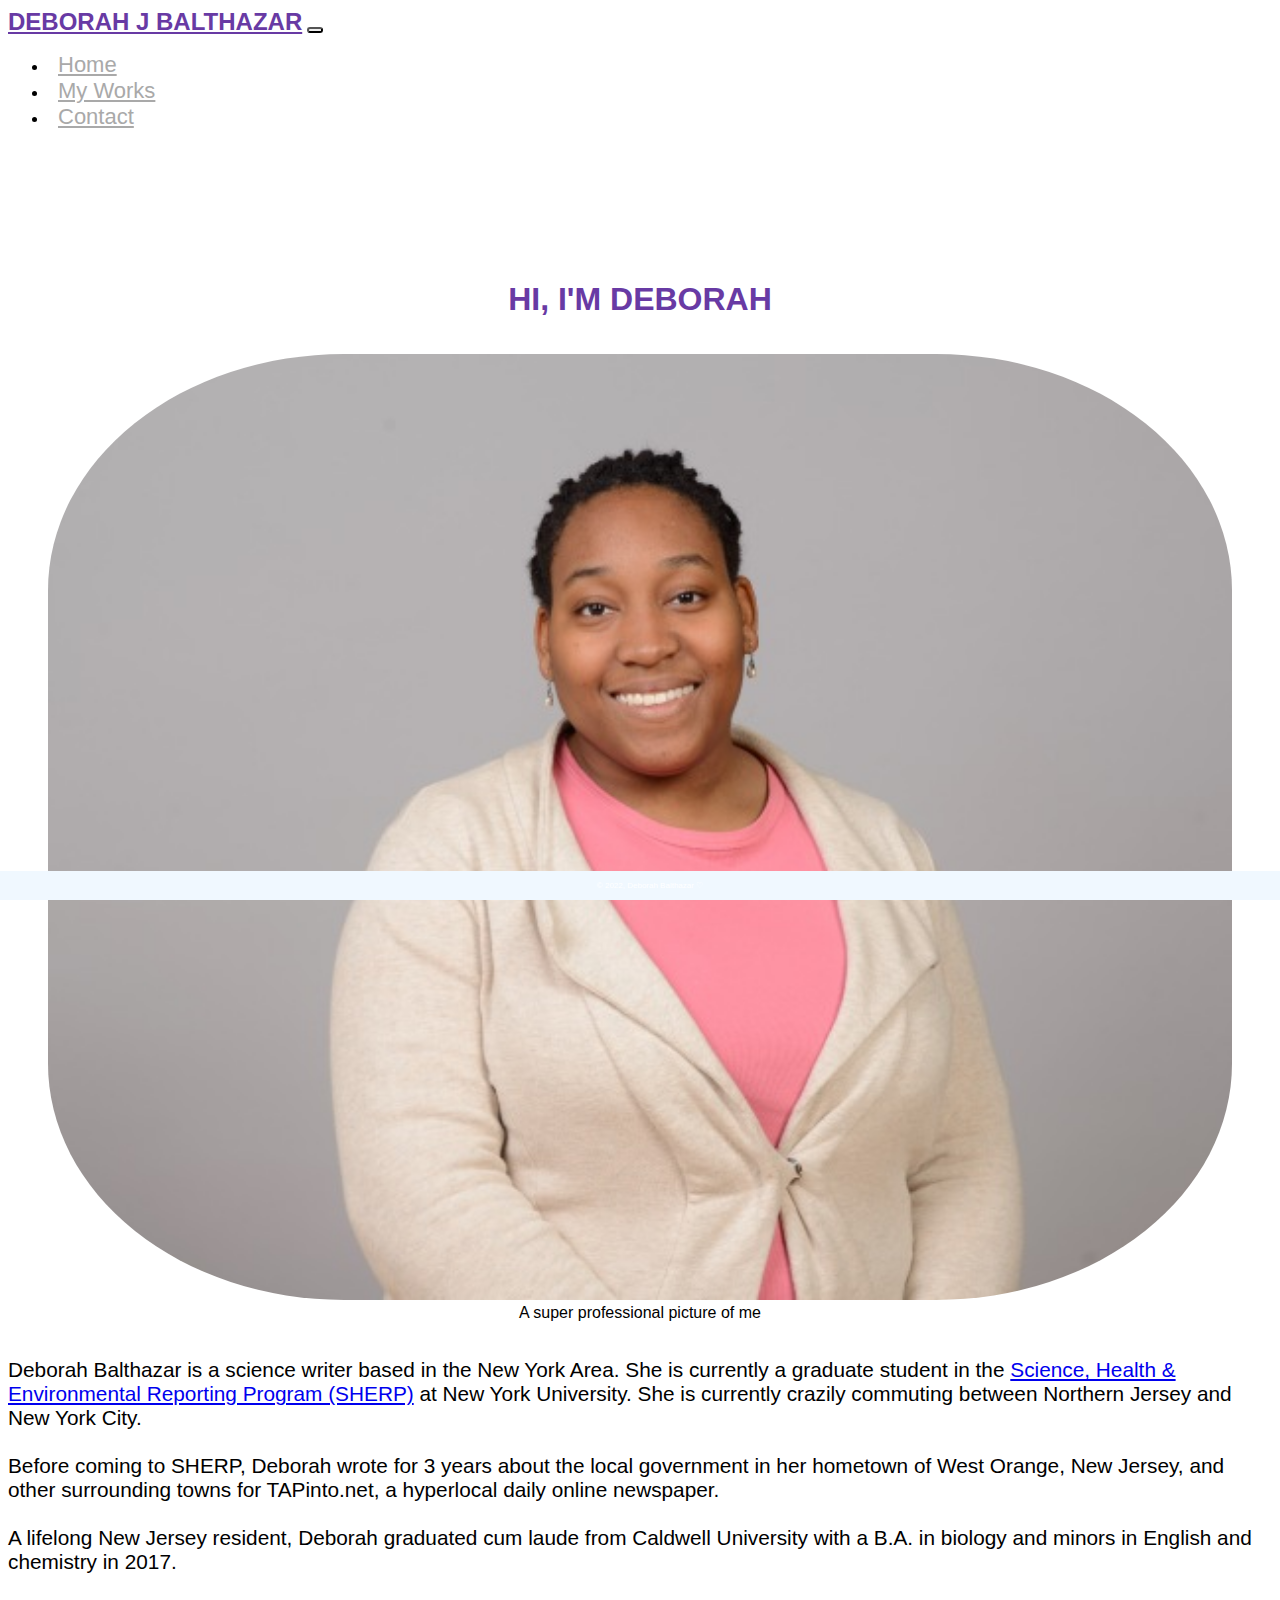
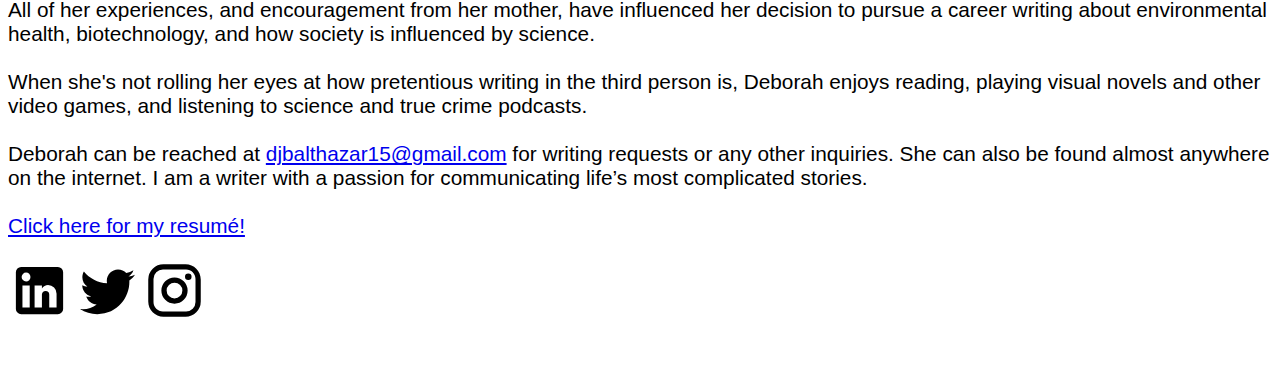
==== index.html @ 921969bc "Copyright" ====
<!DOCTYPE html>
<html lang="en">
<head>
    <meta charset="UTF-8">
    <title>Deborah Balthazar - Home</title>
    <!-- CSS only -->
    <link crossorigin="anonymous" href="https://cdn.jsdelivr.net/npm/bootstrap@5.0.1/dist/css/bootstrap.min.css"
          integrity="sha384-+0n0xVW2eSR5OomGNYDnhzAbDsOXxcvSN1TPprVMTNDbiYZCxYbOOl7+AMvyTG2x" rel="stylesheet">
    <link href="Styles/styles.css" rel="stylesheet"/>
    <link href="Images/favicon.jpg" rel="shortcut icon" type="image/x-icon">

</head>
<body>

<!-- Navbar -->
<nav class="py-3 navbar navbar-expand-lg fixed-top auto-hiding-navbar navbar-light bg-light">
    <div class="container">
        <a class="navbar-brand" href="index.html">Deborah J Balthazar</a>
        <button aria-controls="navbarSupportedContent" aria-expanded="false" aria-label="Toggle navigation"
                class="navbar-toggler"
                data-bs-target="#navbarSupportedContent" data-bs-toggle="collapse" type="button">
            <span class="navbar-toggler-icon"></span>
        </button>
        <div class="collapse navbar-collapse" id="navbarSupportedContent">
            <ul class="navbar-nav ms-auto">
                <li class="nav-item">
                    <a aria-current="page" class="nav-link active" href="./index.html">Home</a>
                </li>

                <li class="nav-item">
                    <a class="nav-link" href="Pages/my-works.html">My Works</a>
                </li>
                <li class="nav-item">
                    <a class="nav-link" href="Pages/contact.html">Contact</a>
                </li>
            </ul>
        </div>
    </div>
</nav>
<!-- Navbar End -->

<!-- Hero section -->
<section class="hero">
    <div class="container">

        <div class="row">
            <div class="col align-items-center">
                <h1>Hi, I'm Deborah</h1>
                <div class="col">
                    <figure>
                        <img alt="Professional picture of Deborah Balthazar" class="prof-pic"
                             src="Images/deborahbalthazar.jpg">
                        <figcaption class="fig-cap">A super professional picture of me</figcaption>
                    </figure>
                </div>
                <p class="big">
                    Deborah Balthazar is a science writer based in the New York Area. She is currently a graduate
                    student in the <a
                        href="https://journalism.nyu.edu/graduate/programs/science-health-and-environmental-reporting/">Science,
                    Health & Environmental Reporting Program (SHERP)</a> at New York University. She is currently
                    crazily commuting between Northern Jersey and New York City.
                    <br>
                    <br>
                    Before coming to SHERP, Deborah wrote for 3 years about the local government in her hometown of West
                    Orange, New Jersey, and other surrounding towns for TAPinto.net, a hyperlocal daily online
                    newspaper.
                    <br>
                    <br>
                    A lifelong New Jersey resident, Deborah graduated cum laude from Caldwell University with a B.A. in
                    biology and minors in English and chemistry in 2017.
                    <br>
                    <br>
                    All of her experiences, and encouragement from her mother, have influenced her decision to pursue a
                    career writing about environmental health, biotechnology, and how society is influenced by science.
                    <br>
                    <br>
                    When she's not rolling her eyes at how pretentious writing in the third person is, Deborah enjoys
                    reading, playing visual novels and other video games, and listening to science and true crime
                    podcasts.
                    <br>
                    <br>
                    Deborah can be reached at <a href="mailto:abc@djbalthazar15@gmail.com">djbalthazar15@gmail.com</a>
                    for writing requests or any other inquiries. She can also be found almost anywhere on the internet.
                    I am a writer with a passion for communicating life’s most complicated stories.
                    <br><br> <a href="Files/resume.pdf">Click here for my resumé!</a>
                </p>

            </div>
        </div>
        <div class="social-links align-items-center">
            <!--            <p>-->
            <a href="https://www.linkedin.com/in/deborahjbalthazar/"><img alt="LinkedIn Icon"
                                                                          id="social-icon-li"
                                                                          src="Images/linkedin.svg"></a>
            <a href="https://twitter.com/djbulbaczar"><img alt="Twitter Icon" id="social-icon-tw"
                                                           src="Images/twitter.svg"></a>
            <a href="https://www.instagram.com/djbulbaczar/"><img alt="Instagram Icon" id="social-icon-in"
                                                                  src="Images/instagram.svg"></a>
            <!--            </p>-->
        </div>

    </div>
</section>
<footer class="footer page-footer font-small ">
    <div class="container">
        <div class="row">
            <span class="text-muted">&copy; 2022, Deborah Balthazar ♡</span>
        </div>
    </div>
</footer>


<!-- JavaScript Bundle with Popper -->
<script crossorigin="anonymous"
        integrity="sha384-gtEjrD/SeCtmISkJkNUaaKMoLD0//ElJ19smozuHV6z3Iehds+3Ulb9Bn9Plx0x4"
        src="https://cdn.jsdelivr.net/npm/bootstrap@5.0.1/dist/js/bootstrap.bundle.min.js"></script>
</body>
</html>
---- Styles/styles.css ----
/* Styling for Navbar */
body {
    display: block;
    overflow-x: hidden;
    min-width: 300px;
    height: 100%;
    font-family: Oswald, BlinkMacSystemFont, "Segoe UI", "Roboto", "Oxygen", "Ubuntu", "Cantarell", "Fira Sans", "Droid Sans", "Helvetica Neue", sans-serif;
}

h1 {
    font-family: "Roboto", sans-serif;
}

nav {
    background-color: white;
}

.navbar-brand img {
    max-height: 50px;
}

.navbar-brand {
    font-size: 24px;
    text-transform: uppercase;
    font-weight: 900;
    color: #683aa4;
}

nav ul li a {
    color: #a9a9a9;
    font-size: 22px;
    margin: auto 10px;
}

nav ul li a:hover {
    color: #683aa4;
}

/* Styling for Hero Section */
section {
    padding-top: 50px;
    padding-bottom: 50px;
}

section h1 {
    text-transform: uppercase;
    font-weight: 900;
    color: #683aa4;
    text-align: center;
    margin-bottom: 20px;
}

section p {
    font-size: 16px;
    font-weight: 450;
}

button {
    max-width: 50%;
    border-radius: 50px !important;
}

.hero {
    margin-top: 5em;
}

.hero .col {
    justify-content: center;
    flex-direction: column;
    display: flex;
}

.hero .img-col {
    justify-content: flex-end;
    margin-top: 100px;
}

#social-icon-li,
#social-icon-in,
#social-icon-tw {
    width: 5%;
}

.hero img {
    max-width: 100%;
    width: 100%;
}

/* Styling for the cards */
.hero .card {
    box-shadow: 11px 7px 16px #f9f9f9;
    border: 0;
    text-align: center;
}

.hero .cards .card {
    width: 18rem;
}

/* Styling for Icons if added */
.hero .icon {
    width: 50px;
    height: 50px;
    margin-bottom: 20px;
}

/* Styling for the Project Section */
#projects .projects {
    margin-bottom: 50px;
}

/* contact section styling */
#contact {
    text-align: center;
    background-color: #683aa4;
    color: white;
}

#contact h1 {
    text-align: center;
    color: white;
}

.prof-pic {
    border-radius: 25%;
    /*width: 50%;*/
    /*height: auto;*/
}

.fig-cap {
    text-align: center;
}

.contact__form-container {
    box-shadow: 0 0 10px rgba(0, 0, 0, 0.1);
    background: white;
    padding: 4rem;
    max-width: 80rem;
    text-align: right;
    width: 95%;
    border-radius: 5px;
    margin: 5rem auto 0 auto;
}

@media only screen and (max-width: 37.5em) {
    .contact__form-container {
        padding: 3rem;
    }
}

.contact__form-field {
    margin-bottom: 4rem;
}

@media only screen and (max-width: 37.5em) {
    .contact__form-field {
        margin-bottom: 3rem;
    }
}

.contact__form-label {
    color: #666;
    font-size: 1.4rem;
    letter-spacing: 1px;
    font-weight: 700;
    margin-bottom: 1rem;
    display: block;
    text-align: left;
}

.contact__form-input {
    color: #333;
    padding: 2rem;
    width: 100%;
    border: 1px solid #ebebeb;
    font-size: 1.6rem;
    letter-spacing: 0;
    background: #f0f0f0;
    border-radius: 5px;
    font-weight: 600;
    /* Code for Modern Browsers */
    /* Code for WebKit, Blink, Edge */
    /* Code for Internet Explorer 10-11 */
    /* Code for Microsoft Edge */
    /* Code for Mozilla Firefox 4 to 18 */
    /* Code for Mozilla Firefox 19+ */
}

.contact__form-input::placeholder {
    color: #999;
    font-weight: 600;
    font-size: 1.6rem;
}

.contact__form-input::-webkit-input-placeholder {
    color: #999;
    font-weight: 600;
    font-size: 1.6rem;
}

.contact__form-input:-ms-input-placeholder {
    color: #999;
    font-weight: 600;
    font-size: 1.6rem;
}

.contact__form-input::-ms-input-placeholder {
    color: #999;
    font-weight: 600;
    font-size: 1.6rem;
}

.contact__form-input:-moz-placeholder {
    opacity: 1;
    color: #999;
    font-weight: 600;
    font-size: 1.6rem;
}

.contact__form-input::-moz-placeholder {
    opacity: 1;
    color: #999;
    font-weight: 600;
    font-size: 1.6rem;
}

.contact__btn {
    width: 30%;
    padding: 2rem;
    font-size: 1.6rem;
}

.contact__text {
    text-align: left;
}

@media only screen and (max-width: 37.5em) {
    .contact__btn {
        width: 100%;
    }
}

@media only screen and (max-width: 600px) {
    .big {
        font-size: 1em !important;
    }
}

.big {
    font-size: 1.3em;
}

.bigger li,
.heading {
    font-size: 1.3em;
}

.heading {
    text-align: center;
    font-weight: bold;
}

#lab-pic {
    max-width: 100%;
    overflow-x: hidden;
    height: 800px;
    padding-right: 100px;
}

.contact-pic {
    background-image: url("../Images/lab2.jpg");
    background-color: #cccccc; /* Used if the image is unavailable */
    height: 600px; /* You must set a specified height */
    background-position: center; /* Center the image */
    background-repeat: no-repeat; /* Do not repeat the image */
    background-size: cover; /* Resize the background image to cover the entire container */
}

.grid {
    width: 100vw;
}

.footer {
    position: fixed;
    left: 0;
    bottom: 0;
    width: 100%;
    background-color: aliceblue;
    color: white;
    text-align: center;
    padding: 10px;
    font-size: 0.5rem;
}
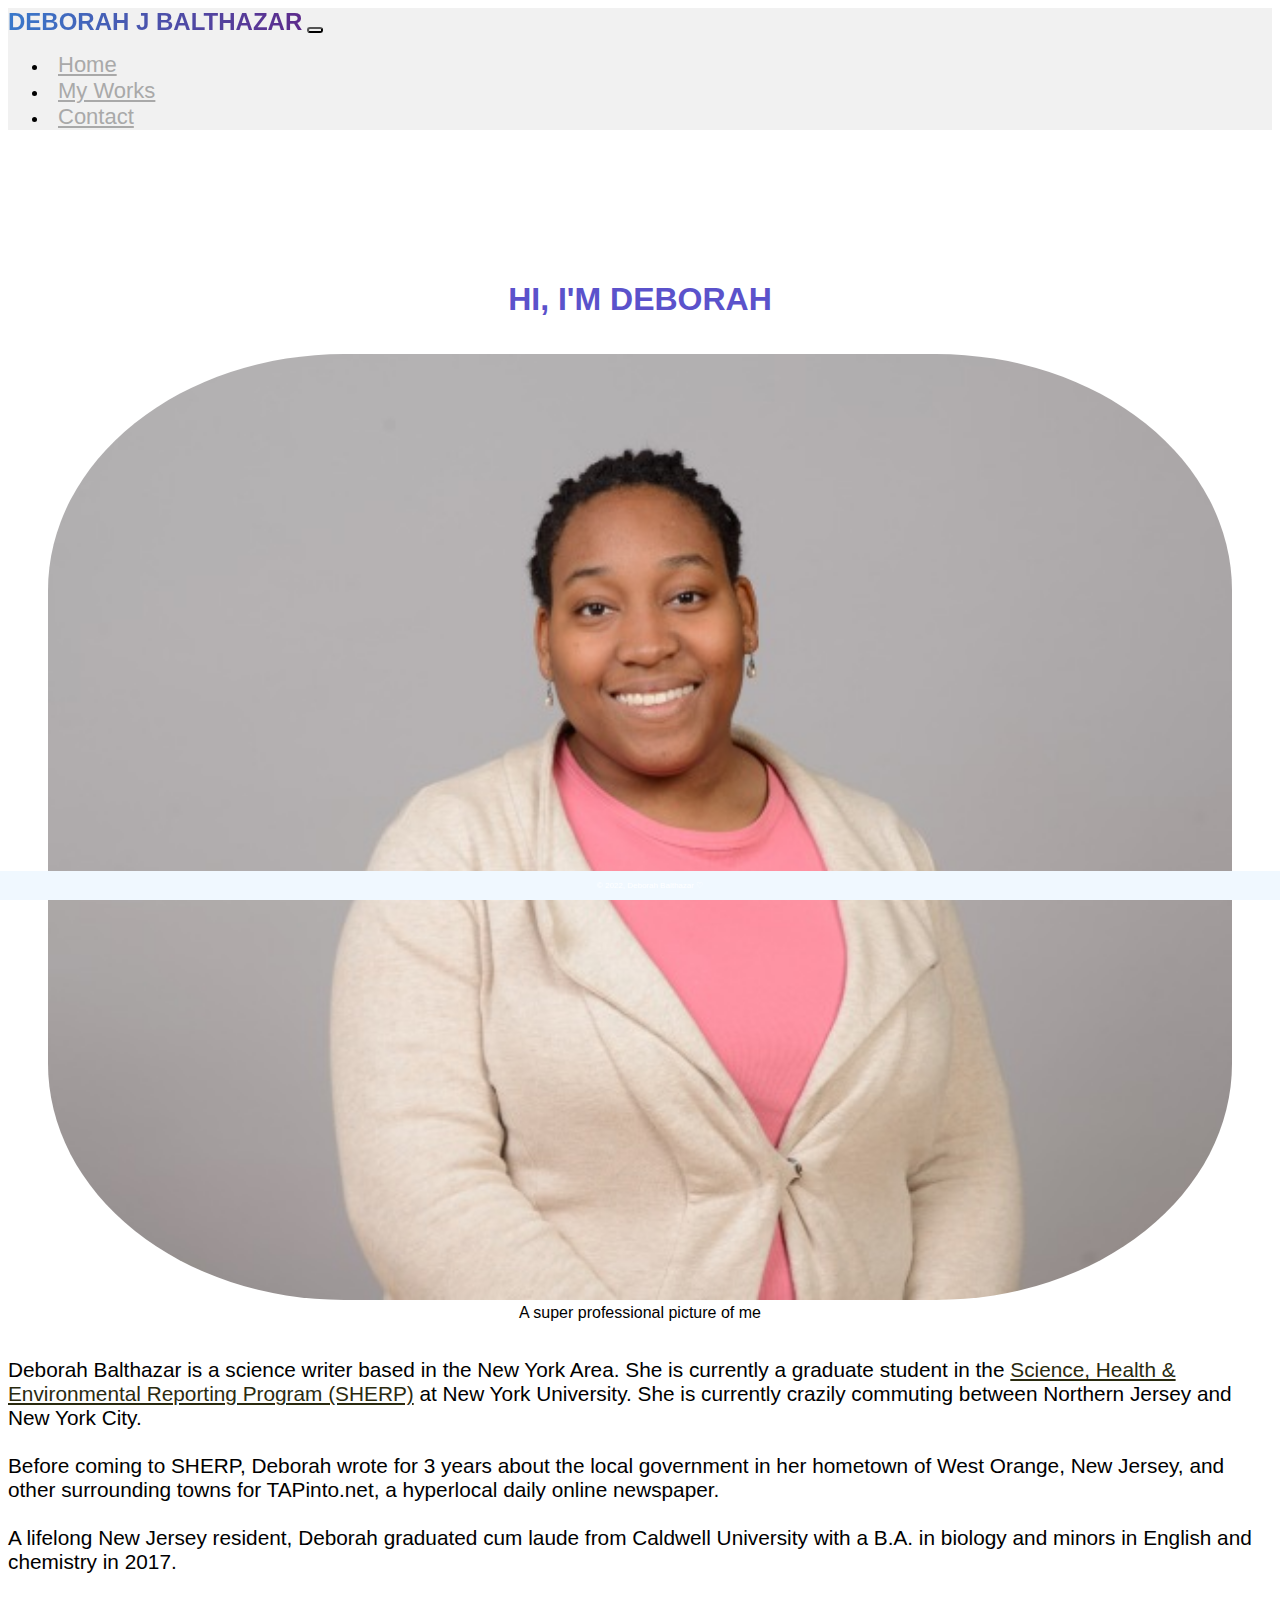
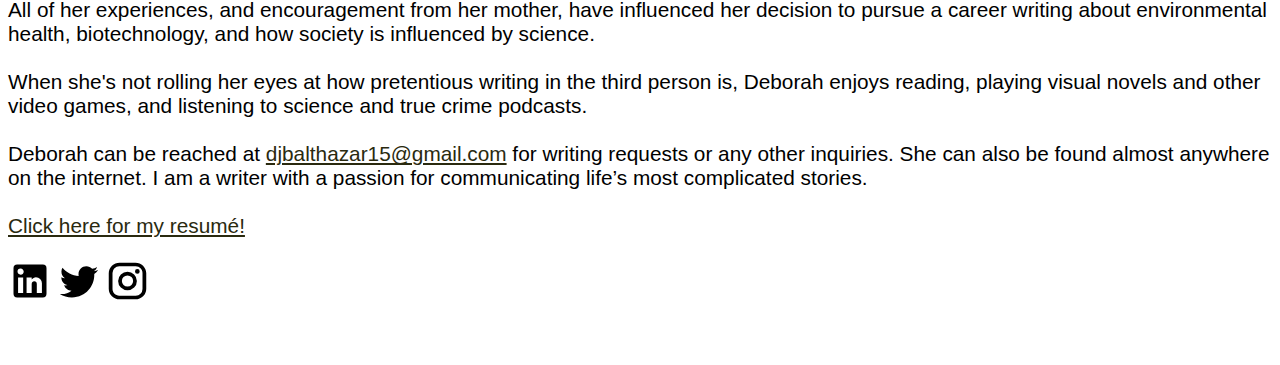
==== commit d829e488: "Added new navbar and flashyness and general colors" ====
--- a/index.html
+++ b/index.html
@@ -2,18 +2,18 @@
 <html lang="en">
 <head>
     <meta charset="UTF-8">
+    <meta name="viewport" content="width=device-width, initial-scale=1">
     <title>Deborah Balthazar - Home</title>
     <!-- CSS only -->
-    <link crossorigin="anonymous" href="https://cdn.jsdelivr.net/npm/bootstrap@5.0.1/dist/css/bootstrap.min.css"
-          integrity="sha384-+0n0xVW2eSR5OomGNYDnhzAbDsOXxcvSN1TPprVMTNDbiYZCxYbOOl7+AMvyTG2x" rel="stylesheet">
+    <link href="https://cdn.jsdelivr.net/npm/bootstrap@5.2.0-beta1/dist/css/bootstrap.min.css" rel="stylesheet" integrity="sha384-0evHe/X+R7YkIZDRvuzKMRqM+OrBnVFBL6DOitfPri4tjfHxaWutUpFmBp4vmVor" crossorigin="anonymous">
     <link href="Styles/styles.css" rel="stylesheet"/>
     <link href="Images/favicon.jpg" rel="shortcut icon" type="image/x-icon">
 
 </head>
-<body>
+<body class="container d-flex flex-column vh-100">
 
 <!-- Navbar -->
-<nav class="py-3 navbar navbar-expand-lg fixed-top auto-hiding-navbar navbar-light bg-light">
+<nav class="py-3 navbar navbar-expand-lg fixed-top auto-hiding-navbar navbar-light bg-db">
     <div class="container">
         <a class="navbar-brand" href="index.html">Deborah J Balthazar</a>
         <button aria-controls="navbarSupportedContent" aria-expanded="false" aria-label="Toggle navigation"
@@ -55,7 +55,7 @@
                 </div>
                 <p class="big">
                     Deborah Balthazar is a science writer based in the New York Area. She is currently a graduate
-                    student in the <a
+                    student in the <a class="gen-link"
                         href="https://journalism.nyu.edu/graduate/programs/science-health-and-environmental-reporting/">Science,
                     Health & Environmental Reporting Program (SHERP)</a> at New York University. She is currently
                     crazily commuting between Northern Jersey and New York City.
@@ -79,10 +79,10 @@
                     podcasts.
                     <br>
                     <br>
-                    Deborah can be reached at <a href="mailto:abc@djbalthazar15@gmail.com">djbalthazar15@gmail.com</a>
+                    Deborah can be reached at <a class="gen-link" href="mailto:abc@djbalthazar15@gmail.com">djbalthazar15@gmail.com</a>
                     for writing requests or any other inquiries. She can also be found almost anywhere on the internet.
                     I am a writer with a passion for communicating life’s most complicated stories.
-                    <br><br> <a href="Files/resume.pdf">Click here for my resumé!</a>
+                    <br><br> <a class="gen-link" href="Files/resume.pdf">Click here for my resumé!</a>
                 </p>
 
             </div>
@@ -101,7 +101,7 @@
 
     </div>
 </section>
-<footer class="footer page-footer font-small ">
+<footer class="footer page-footer font-small mt-auto">
     <div class="container">
         <div class="row">
             <span class="text-muted">&copy; 2022, Deborah Balthazar ♡</span>
@@ -111,8 +111,7 @@
 
 
 <!-- JavaScript Bundle with Popper -->
-<script crossorigin="anonymous"
-        integrity="sha384-gtEjrD/SeCtmISkJkNUaaKMoLD0//ElJ19smozuHV6z3Iehds+3Ulb9Bn9Plx0x4"
-        src="https://cdn.jsdelivr.net/npm/bootstrap@5.0.1/dist/js/bootstrap.bundle.min.js"></script>
+<script src="https://cdn.jsdelivr.net/npm/@popperjs/core@2.11.5/dist/umd/popper.min.js" integrity="sha384-Xe+8cL9oJa6tN/veChSP7q+mnSPaj5Bcu9mPX5F5xIGE0DVittaqT5lorf0EI7Vk" crossorigin="anonymous"></script>
+<script src="https://cdn.jsdelivr.net/npm/bootstrap@5.2.0-beta1/dist/js/bootstrap.min.js" integrity="sha384-kjU+l4N0Yf4ZOJErLsIcvOU2qSb74wXpOhqTvwVx3OElZRweTnQ6d31fXEoRD1Jy" crossorigin="anonymous"></script>
 </body>
 </html>--- a/Styles/styles.css
+++ b/Styles/styles.css
@@ -6,6 +6,9 @@
     height: 100%;
     font-family: Oswald, BlinkMacSystemFont, "Segoe UI", "Roboto", "Oxygen", "Ubuntu", "Cantarell", "Fira Sans", "Droid Sans", "Helvetica Neue", sans-serif;
 }
+::selection {
+    background: #f631a7;
+}
 
 h1 {
     font-family: "Roboto", sans-serif;
@@ -20,12 +23,14 @@
 }
 
 .navbar-brand {
+    background-image: linear-gradient(to left, #5d2b8c, #3979cb);
+    color: transparent;
+    -webkit-background-clip: text;
     font-size: 24px;
     text-transform: uppercase;
     font-weight: 900;
-    color: #683aa4;
-}
-
+}
+.bg-db{background-color: #f1f1f1;}
 nav ul li a {
     color: #a9a9a9;
     font-size: 22px;
@@ -45,7 +50,7 @@
 section h1 {
     text-transform: uppercase;
     font-weight: 900;
-    color: #683aa4;
+    color: #5b52cb;
     text-align: center;
     margin-bottom: 20px;
 }
@@ -74,13 +79,43 @@
     justify-content: flex-end;
     margin-top: 100px;
 }
-
+.social-links{
+    bottom:2em;
+}
 #social-icon-li,
 #social-icon-in,
 #social-icon-tw {
-    width: 5%;
-}
-
+    width: 3.5%;
+}
+.link-square {
+    list-style: square;
+}
+.link-square li {
+    color: red;
+}
+/* unvisited link */
+.link-square a:link,.gen-link:link  {
+    color: #2a2a0f;
+}
+
+/* visited link */
+.link-square a:visited,.gen-link:visited {
+    color: #a6a841;
+}
+
+/* mouse over link */
+.link-square a:hover,.gen-link:hover {
+    color: hotpink;
+}
+/* focus over link */
+.link-square a:focus,.gen-link:focus {
+    background: #BAE498;
+}
+
+/* selected link */
+.link-square a:active,.gen-link:active {
+    color: #d3aafe;
+}
 .hero img {
     max-width: 100%;
     width: 100%;
@@ -249,7 +284,9 @@
 .big {
     font-size: 1.3em;
 }
-
+.bigger {
+    align-self: start;
+}
 .bigger li,
 .heading {
     font-size: 1.3em;
@@ -268,9 +305,8 @@
 }
 
 .contact-pic {
-    background-image: url("../Images/lab2.jpg");
-    background-color: #cccccc; /* Used if the image is unavailable */
-    height: 600px; /* You must set a specified height */
+    background-image: url('../Images/lab2.jpg');
+    height: 50vh;
     background-position: center; /* Center the image */
     background-repeat: no-repeat; /* Do not repeat the image */
     background-size: cover; /* Resize the background image to cover the entire container */
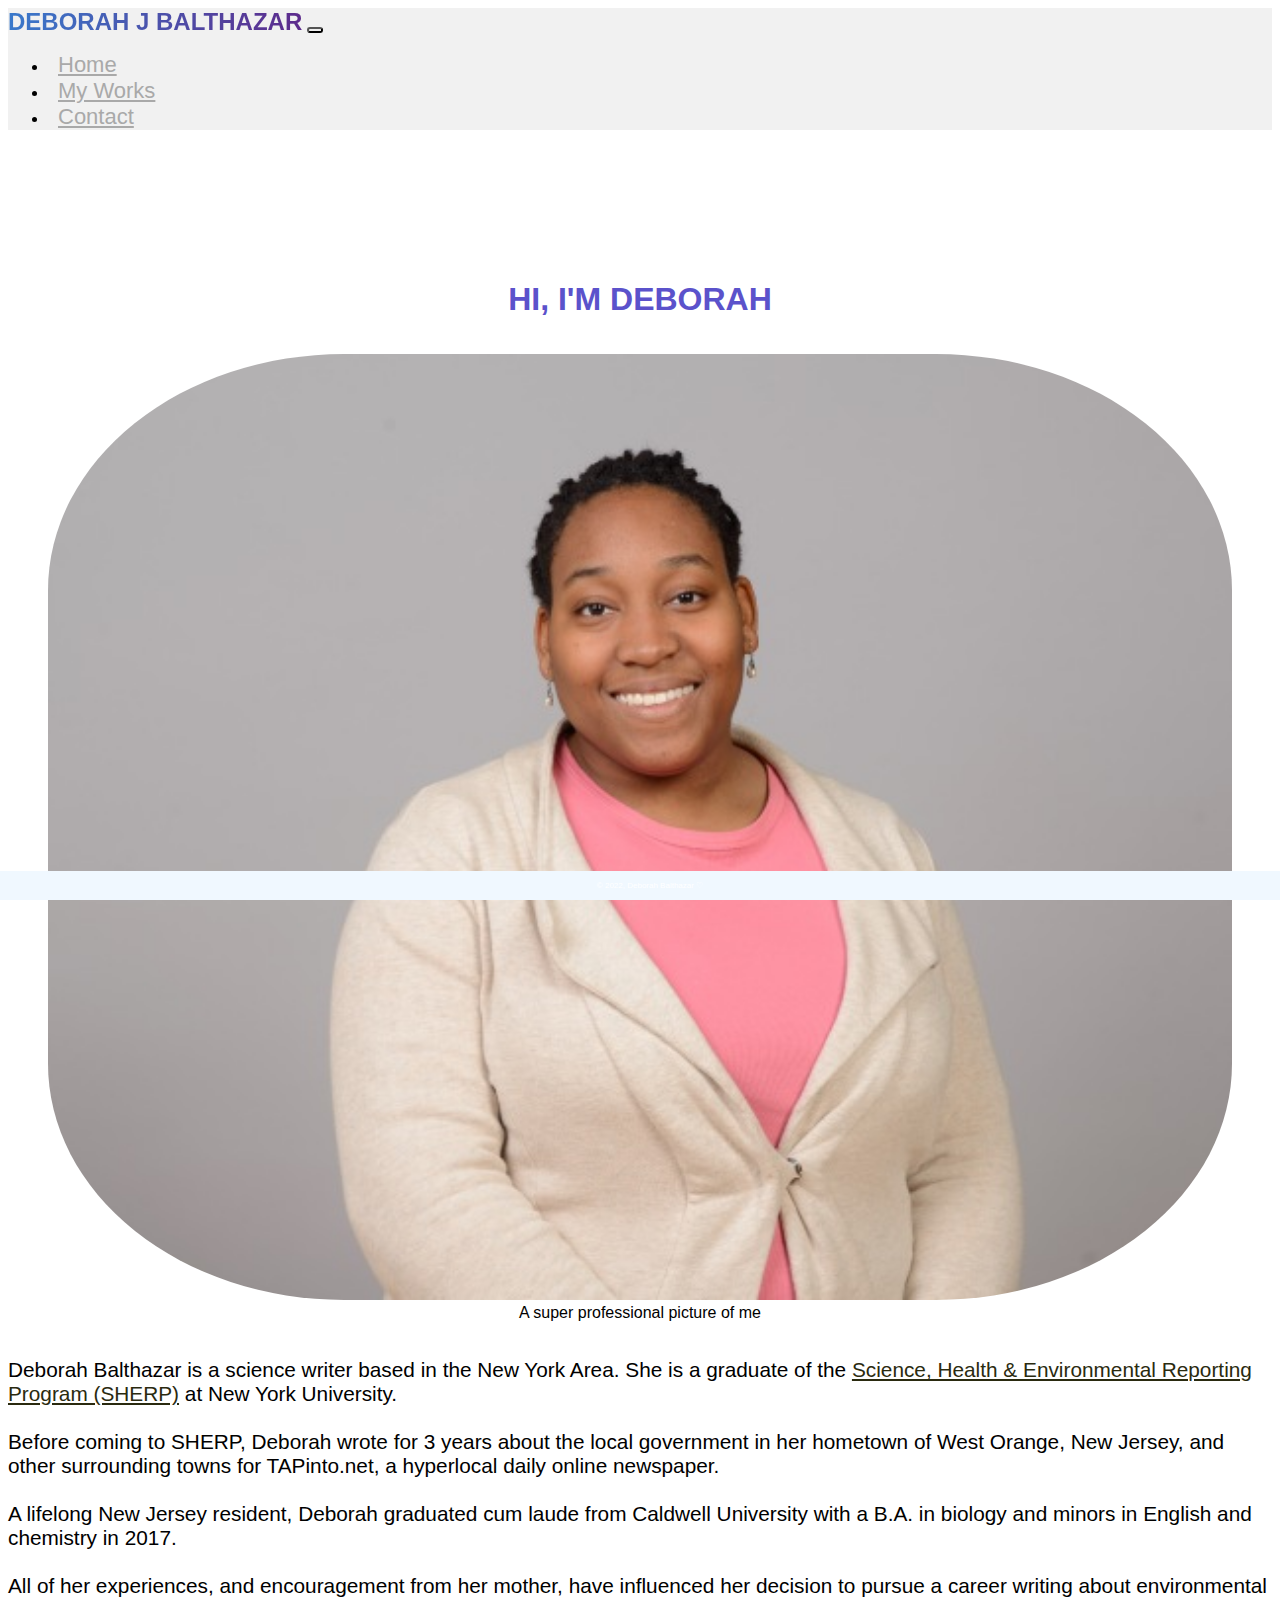
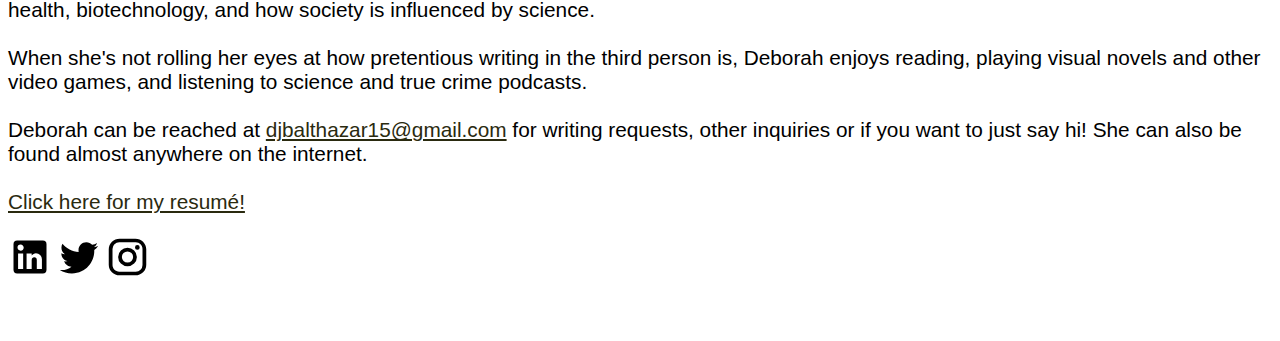
==== commit 779d124b: "update" ====
--- a/index.html
+++ b/index.html
@@ -54,11 +54,10 @@
                     </figure>
                 </div>
                 <p class="big">
-                    Deborah Balthazar is a science writer based in the New York Area. She is currently a graduate
-                    student in the <a class="gen-link"
+                    Deborah Balthazar is a science writer based in the New York Area. She is a graduate
+                     of the <a class="gen-link"
                         href="https://journalism.nyu.edu/graduate/programs/science-health-and-environmental-reporting/">Science,
-                    Health & Environmental Reporting Program (SHERP)</a> at New York University. She is currently
-                    crazily commuting between Northern Jersey and New York City.
+                    Health & Environmental Reporting Program (SHERP)</a> at New York University.
                     <br>
                     <br>
                     Before coming to SHERP, Deborah wrote for 3 years about the local government in her hometown of West
@@ -80,8 +79,8 @@
                     <br>
                     <br>
                     Deborah can be reached at <a class="gen-link" href="mailto:abc@djbalthazar15@gmail.com">djbalthazar15@gmail.com</a>
-                    for writing requests or any other inquiries. She can also be found almost anywhere on the internet.
-                    I am a writer with a passion for communicating life’s most complicated stories.
+                    for writing requests, other inquiries or if you want to just say hi! She can also be found almost anywhere on the internet.
+                    
                     <br><br> <a class="gen-link" href="Files/resume.pdf">Click here for my resumé!</a>
                 </p>
 
--- a/Styles/styles.css
+++ b/Styles/styles.css
@@ -6,6 +6,7 @@
     height: 100%;
     font-family: Oswald, BlinkMacSystemFont, "Segoe UI", "Roboto", "Oxygen", "Ubuntu", "Cantarell", "Fira Sans", "Droid Sans", "Helvetica Neue", sans-serif;
 }
+
 ::selection {
     background: #f631a7;
 }
@@ -30,7 +31,11 @@
     text-transform: uppercase;
     font-weight: 900;
 }
-.bg-db{background-color: #f1f1f1;}
+
+.bg-db {
+    background-color: #f1f1f1;
+}
+
 nav ul li a {
     color: #a9a9a9;
     font-size: 22px;
@@ -79,43 +84,50 @@
     justify-content: flex-end;
     margin-top: 100px;
 }
-.social-links{
-    bottom:2em;
-}
+
+.social-links {
+    bottom: 2em;
+}
+
 #social-icon-li,
 #social-icon-in,
 #social-icon-tw {
     width: 3.5%;
 }
+
 .link-square {
     list-style: square;
 }
+
 .link-square li {
     color: red;
 }
+
 /* unvisited link */
-.link-square a:link,.gen-link:link  {
+.link-square a:link, .gen-link:link {
     color: #2a2a0f;
 }
 
 /* visited link */
-.link-square a:visited,.gen-link:visited {
+.link-square a:visited, .gen-link:visited {
     color: #a6a841;
 }
 
 /* mouse over link */
-.link-square a:hover,.gen-link:hover {
+.link-square a:hover, .gen-link:hover {
     color: hotpink;
 }
+
 /* focus over link */
-.link-square a:focus,.gen-link:focus {
+.link-square a:focus, .gen-link:focus {
     background: #BAE498;
 }
 
 /* selected link */
-.link-square a:active,.gen-link:active {
+.link-square a:active, .gen-link:active {
     color: #d3aafe;
 }
+
 .hero img {
     max-width: 100%;
     width: 100%;
@@ -284,9 +296,11 @@
 .big {
     font-size: 1.3em;
 }
+
 .bigger {
     align-self: start;
 }
+
 .bigger li,
 .heading {
     font-size: 1.3em;
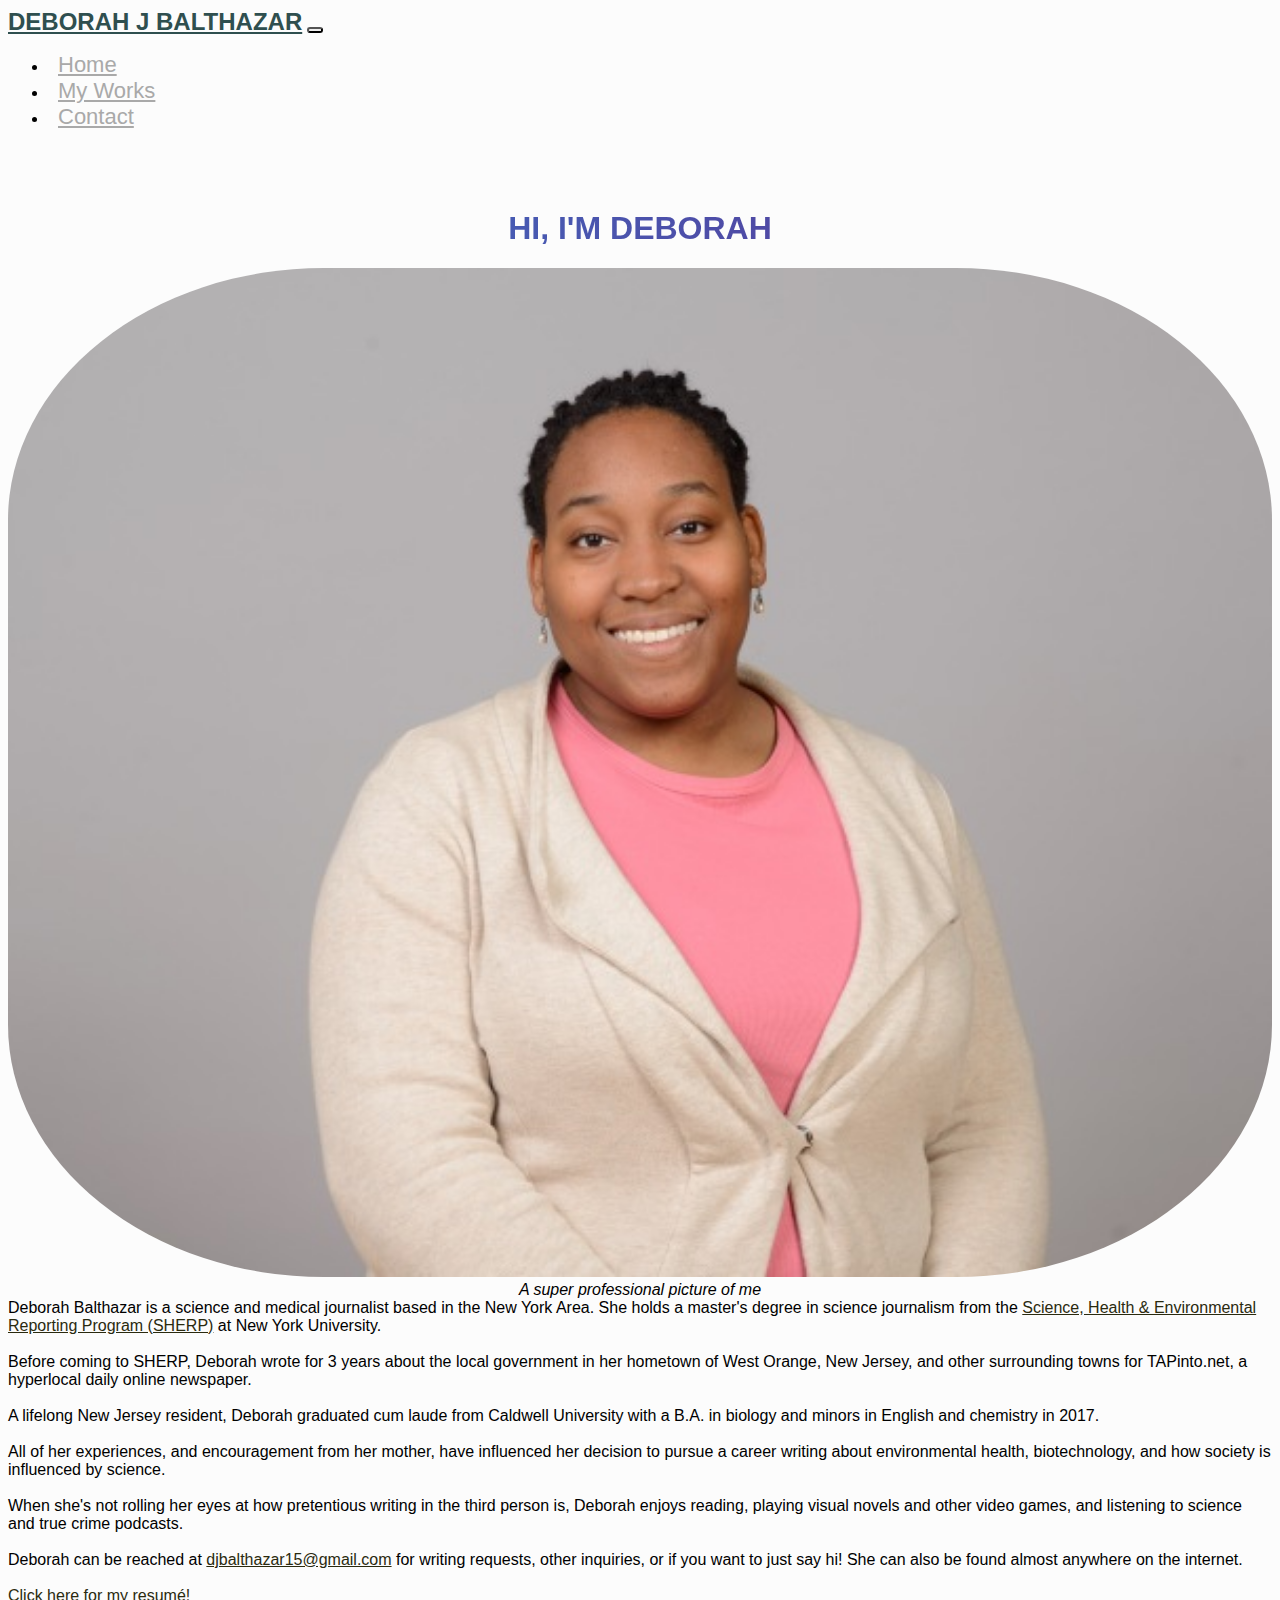
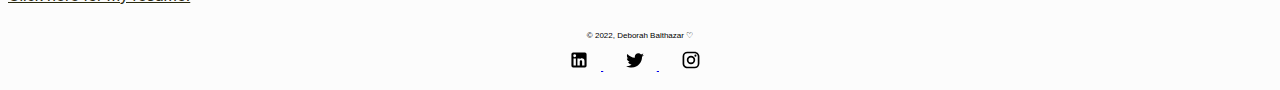
==== commit b9bf47b1: "med stuff" ====
--- a/index.html
+++ b/index.html
@@ -42,71 +42,53 @@
 <!-- Hero section -->
 <section class="hero">
     <div class="container">
-
         <div class="row">
-            <div class="col align-items-center">
-                <h1>Hi, I'm Deborah</h1>
-                <div class="col">
-                    <figure>
-                        <img alt="Professional picture of Deborah Balthazar" class="prof-pic"
-                             src="Images/deborahbalthazar.jpg">
+            <div>
+                <h1 class="rainbow">Hi, I'm Deborah</h1>
+                <p class="big">
+                    <div class="float-end">
+                        <img alt="Professional picture of Deborah Balthazar" class="prof-pic" src="Images/deborahbalthazar.jpg">
                         <figcaption class="fig-cap">A super professional picture of me</figcaption>
-                    </figure>
-                </div>
-                <p class="big">
-                    Deborah Balthazar is a science writer based in the New York Area. She is a graduate
-                     of the <a class="gen-link"
-                        href="https://journalism.nyu.edu/graduate/programs/science-health-and-environmental-reporting/">Science,
-                    Health & Environmental Reporting Program (SHERP)</a> at New York University.
-                    <br>
-                    <br>
-                    Before coming to SHERP, Deborah wrote for 3 years about the local government in her hometown of West
-                    Orange, New Jersey, and other surrounding towns for TAPinto.net, a hyperlocal daily online
-                    newspaper.
-                    <br>
-                    <br>
-                    A lifelong New Jersey resident, Deborah graduated cum laude from Caldwell University with a B.A. in
-                    biology and minors in English and chemistry in 2017.
-                    <br>
-                    <br>
-                    All of her experiences, and encouragement from her mother, have influenced her decision to pursue a
-                    career writing about environmental health, biotechnology, and how society is influenced by science.
-                    <br>
-                    <br>
-                    When she's not rolling her eyes at how pretentious writing in the third person is, Deborah enjoys
-                    reading, playing visual novels and other video games, and listening to science and true crime
-                    podcasts.
-                    <br>
-                    <br>
-                    Deborah can be reached at <a class="gen-link" href="mailto:abc@djbalthazar15@gmail.com">djbalthazar15@gmail.com</a>
-                    for writing requests, other inquiries or if you want to just say hi! She can also be found almost anywhere on the internet.
-                    
-                    <br><br> <a class="gen-link" href="Files/resume.pdf">Click here for my resumé!</a>
+                    </div>
+                    Deborah Balthazar is a science and medical journalist based in the New York Area. She holds a master's degree in science journalism from the <a class="gen-link" href="https://journalism.nyu.edu/graduate/programs/science-health-and-environmental-reporting/">Science, Health & Environmental Reporting Program (SHERP)</a> at New York University.
+                    <br><br>
+                    Before coming to SHERP, Deborah wrote for 3 years about the local government in her hometown of West Orange, New Jersey, and other surrounding towns for TAPinto.net, a hyperlocal daily online newspaper.
+                    <br><br>
+                    A lifelong New Jersey resident, Deborah graduated cum laude from Caldwell University with a B.A. in biology and minors in English and chemistry in 2017.
+                    <br><br>
+                    All of her experiences, and encouragement from her mother, have influenced her decision to pursue a career writing about environmental health, biotechnology, and how society is influenced by science.
+                    <br><br>
+                    When she's not rolling her eyes at how pretentious writing in the third person is, Deborah enjoys reading, playing visual novels and other video games, and listening to science and true crime podcasts.
+                    <br><br>
+                    Deborah can be reached at <a class="gen-link" href="mailto:abc@djbalthazar15@gmail.com">djbalthazar15@gmail.com</a> for writing requests, other inquiries, or if you want to just say hi! She can also be found almost anywhere on the internet.
+                    <br><br>
+                    <a class="gen-link" href="Files/resume.pdf">Click here for my resumé!</a>
                 </p>
-
             </div>
         </div>
-        <div class="social-links align-items-center">
-            <!--            <p>-->
-            <a href="https://www.linkedin.com/in/deborahjbalthazar/"><img alt="LinkedIn Icon"
-                                                                          id="social-icon-li"
-                                                                          src="Images/linkedin.svg"></a>
-            <a href="https://twitter.com/djbulbaczar"><img alt="Twitter Icon" id="social-icon-tw"
-                                                           src="Images/twitter.svg"></a>
-            <a href="https://www.instagram.com/djbulbaczar/"><img alt="Instagram Icon" id="social-icon-in"
-                                                                  src="Images/instagram.svg"></a>
-            <!--            </p>-->
-        </div>
-
     </div>
 </section>
+
+
 <footer class="footer page-footer font-small mt-auto">
-    <div class="container">
         <div class="row">
-            <span class="text-muted">&copy; 2022, Deborah Balthazar ♡</span>
+            <span>&copy; 2022, Deborah Balthazar ♡</span>
         </div>
-    </div>
+        <div class="row">
+            <div class="social-links align-items-center">
+                <a href="https://www.linkedin.com/in/deborahjbalthazar/">
+                    <img alt="LinkedIn Icon" id="social-icon-li" src="Images/linkedin.svg" width="20" height="20">
+                </a>
+                <a href="https://twitter.com/djbulbaczar">
+                    <img alt="Twitter Icon" id="social-icon-tw" src="Images/twitter.svg" width="20" height="20">
+                </a>
+                <a href="https://www.instagram.com/djbulbaczar/">
+                    <img alt="Instagram Icon" id="social-icon-in" src="Images/instagram.svg" width="20" height="20">
+                </a>
+            </div>
+        </div>
 </footer>
+
 
 
 <!-- JavaScript Bundle with Popper -->
--- a/Styles/styles.css
+++ b/Styles/styles.css
@@ -1,5 +1,6 @@
 /* Styling for Navbar */
 body {
+    background-color: #fcfcfc;
     display: block;
     overflow-x: hidden;
     min-width: 300px;
@@ -24,16 +25,19 @@
 }
 
 .navbar-brand {
+    color: darkslategray;
+    font-size: 24px;
+    text-transform: uppercase;
+    font-weight: 900;
+}
+.rainbow {
     background-image: linear-gradient(to left, #5d2b8c, #3979cb);
     color: transparent;
     -webkit-background-clip: text;
-    font-size: 24px;
-    text-transform: uppercase;
-    font-weight: 900;
-}
-
+    background-clip: text;
+}
 .bg-db {
-    background-color: #f1f1f1;
+    background-color: #fcfcfc;
 }
 
 nav ul li a {
@@ -45,17 +49,13 @@
 nav ul li a:hover {
     color: #683aa4;
 }
-
-/* Styling for Hero Section */
-section {
-    padding-top: 50px;
-    padding-bottom: 50px;
-}
-
+section ul li a {
+    text-decoration: none;
+}
 section h1 {
     text-transform: uppercase;
     font-weight: 900;
-    color: #5b52cb;
+    color: #2f2980;
     text-align: center;
     margin-bottom: 20px;
 }
@@ -85,9 +85,6 @@
     margin-top: 100px;
 }
 
-.social-links {
-    bottom: 2em;
-}
 
 #social-icon-li,
 #social-icon-in,
@@ -133,41 +130,6 @@
     width: 100%;
 }
 
-/* Styling for the cards */
-.hero .card {
-    box-shadow: 11px 7px 16px #f9f9f9;
-    border: 0;
-    text-align: center;
-}
-
-.hero .cards .card {
-    width: 18rem;
-}
-
-/* Styling for Icons if added */
-.hero .icon {
-    width: 50px;
-    height: 50px;
-    margin-bottom: 20px;
-}
-
-/* Styling for the Project Section */
-#projects .projects {
-    margin-bottom: 50px;
-}
-
-/* contact section styling */
-#contact {
-    text-align: center;
-    background-color: #683aa4;
-    color: white;
-}
-
-#contact h1 {
-    text-align: center;
-    color: white;
-}
-
 .prof-pic {
     border-radius: 25%;
     /*width: 50%;*/
@@ -175,116 +137,8 @@
 }
 
 .fig-cap {
-    text-align: center;
-}
-
-.contact__form-container {
-    box-shadow: 0 0 10px rgba(0, 0, 0, 0.1);
-    background: white;
-    padding: 4rem;
-    max-width: 80rem;
-    text-align: right;
-    width: 95%;
-    border-radius: 5px;
-    margin: 5rem auto 0 auto;
-}
-
-@media only screen and (max-width: 37.5em) {
-    .contact__form-container {
-        padding: 3rem;
-    }
-}
-
-.contact__form-field {
-    margin-bottom: 4rem;
-}
-
-@media only screen and (max-width: 37.5em) {
-    .contact__form-field {
-        margin-bottom: 3rem;
-    }
-}
-
-.contact__form-label {
-    color: #666;
-    font-size: 1.4rem;
-    letter-spacing: 1px;
-    font-weight: 700;
-    margin-bottom: 1rem;
-    display: block;
-    text-align: left;
-}
-
-.contact__form-input {
-    color: #333;
-    padding: 2rem;
-    width: 100%;
-    border: 1px solid #ebebeb;
-    font-size: 1.6rem;
-    letter-spacing: 0;
-    background: #f0f0f0;
-    border-radius: 5px;
-    font-weight: 600;
-    /* Code for Modern Browsers */
-    /* Code for WebKit, Blink, Edge */
-    /* Code for Internet Explorer 10-11 */
-    /* Code for Microsoft Edge */
-    /* Code for Mozilla Firefox 4 to 18 */
-    /* Code for Mozilla Firefox 19+ */
-}
-
-.contact__form-input::placeholder {
-    color: #999;
-    font-weight: 600;
-    font-size: 1.6rem;
-}
-
-.contact__form-input::-webkit-input-placeholder {
-    color: #999;
-    font-weight: 600;
-    font-size: 1.6rem;
-}
-
-.contact__form-input:-ms-input-placeholder {
-    color: #999;
-    font-weight: 600;
-    font-size: 1.6rem;
-}
-
-.contact__form-input::-ms-input-placeholder {
-    color: #999;
-    font-weight: 600;
-    font-size: 1.6rem;
-}
-
-.contact__form-input:-moz-placeholder {
-    opacity: 1;
-    color: #999;
-    font-weight: 600;
-    font-size: 1.6rem;
-}
-
-.contact__form-input::-moz-placeholder {
-    opacity: 1;
-    color: #999;
-    font-weight: 600;
-    font-size: 1.6rem;
-}
-
-.contact__btn {
-    width: 30%;
-    padding: 2rem;
-    font-size: 1.6rem;
-}
-
-.contact__text {
-    text-align: left;
-}
-
-@media only screen and (max-width: 37.5em) {
-    .contact__btn {
-        width: 100%;
-    }
+    font-style: italic;
+    text-align: center;
 }
 
 @media only screen and (max-width: 600px) {
@@ -307,37 +161,64 @@
 }
 
 .heading {
-    text-align: center;
+    font-family: cursive;
     font-weight: bold;
 }
-
-#lab-pic {
-    max-width: 100%;
-    overflow-x: hidden;
-    height: 800px;
-    padding-right: 100px;
+.heading a {
+    font-family: cursive;
+    color: #04182a;
+    text-decoration: none;
 }
 
 .contact-pic {
     background-image: url('../Images/lab2.jpg');
     height: 50vh;
-    background-position: center; /* Center the image */
-    background-repeat: no-repeat; /* Do not repeat the image */
-    background-size: cover; /* Resize the background image to cover the entire container */
-}
-
-.grid {
-    width: 100vw;
+    background-position: center;
+    background-repeat: no-repeat;
+    background-size: contain;
+}
+
+.subtitle {
+    text-align: center;
+    font-size: 1.5rem; /* Adjust the font size as per your preference */
+}
+@media (min-width: 768px) {
+    /* Adjust font size for screens with a width of 768px or larger */
+    .subtitle {
+        font-size: 1rem;
+    }
+}
+
+.black-line {
+    border: none;
+    height: 1px;
+    background-color: black;
+    margin: 10px 0;
 }
 
 .footer {
-    position: fixed;
-    left: 0;
-    bottom: 0;
-    width: 100%;
-    background-color: aliceblue;
-    color: white;
+    /* background-color: aliceblue; */
+    /* color: white; */
     text-align: center;
     padding: 10px;
     font-size: 0.5rem;
-}+    display: flex;
+    flex-direction: column;
+    align-items: center;
+    justify-content: flex-end;
+}
+
+.footer .row {
+    width: 100%;
+    max-width: 100%;
+}
+
+.footer .social-links {
+    margin-top: 10px;
+}
+
+.footer .social-links a {
+    margin-right: 10px;
+}
+
+
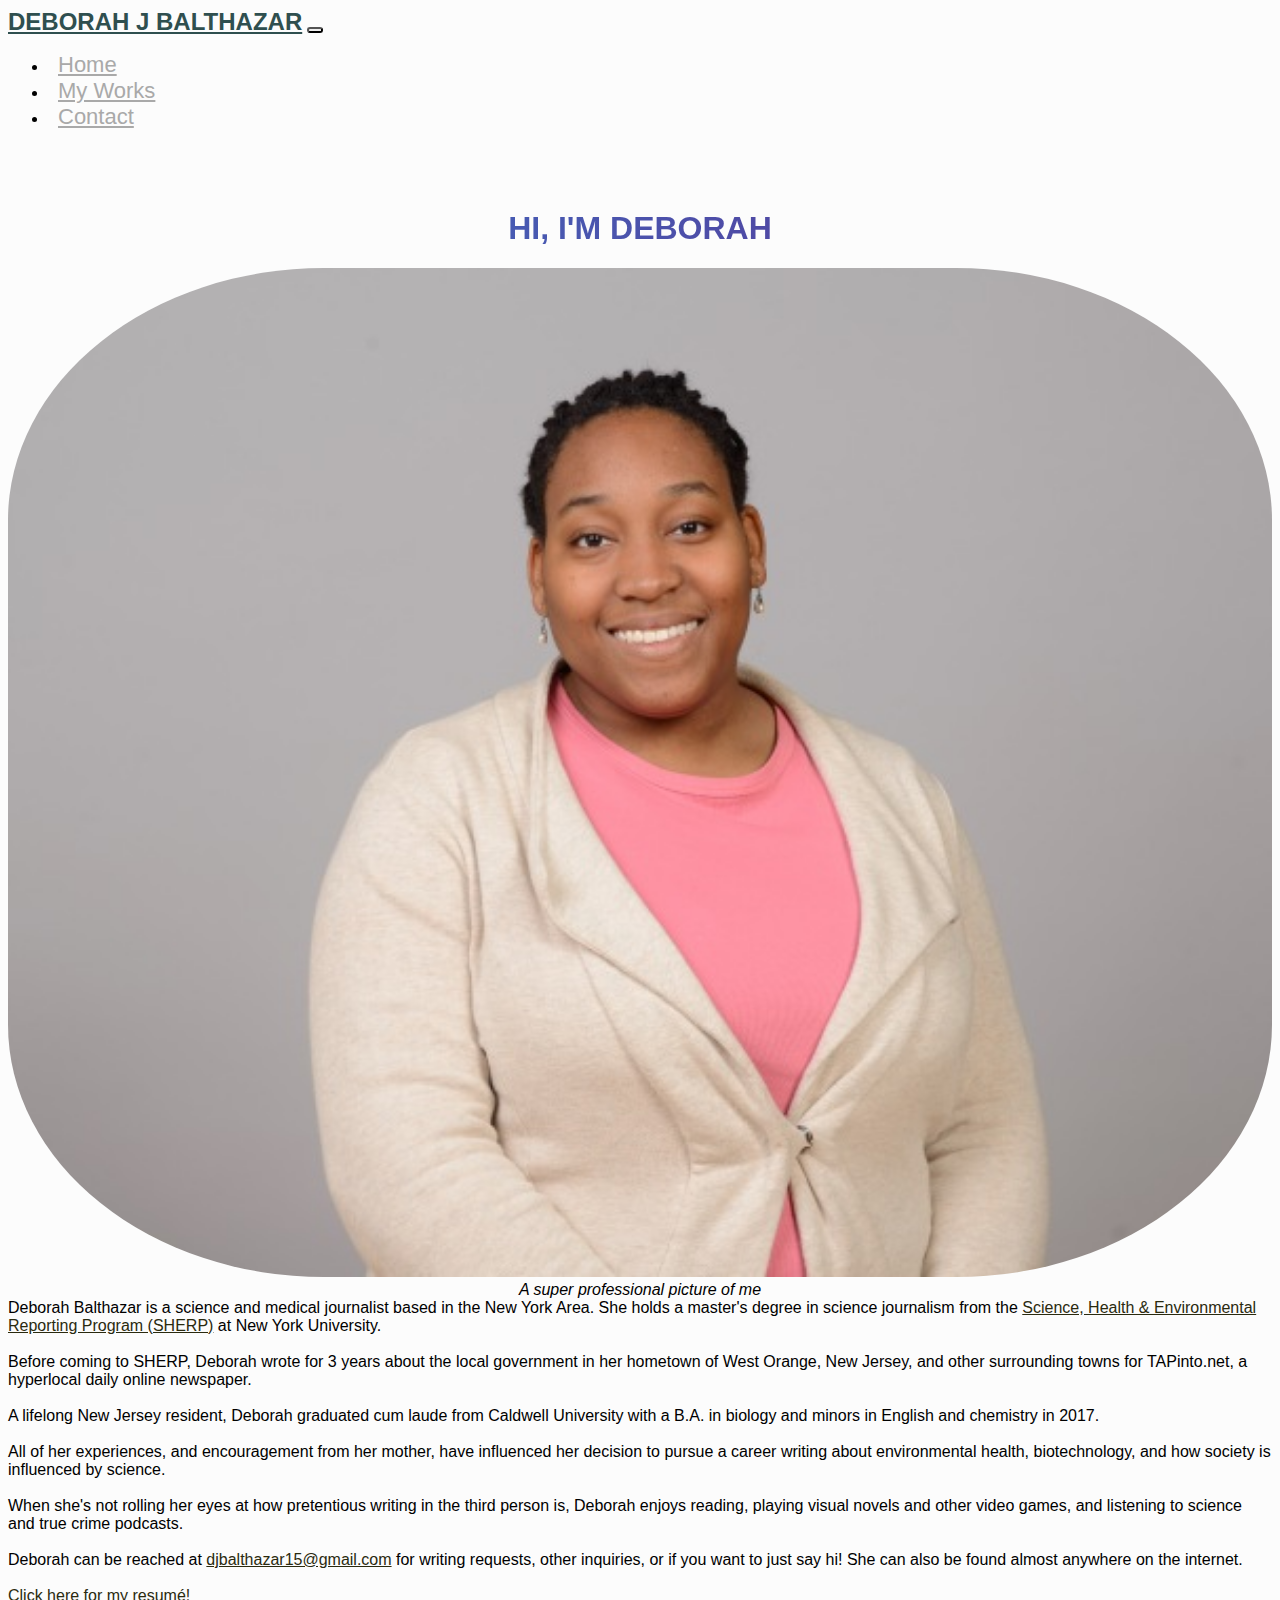
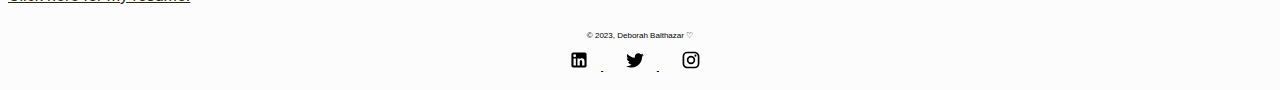
==== commit 57336a58: "Merge branch 'v2' of https://github.com/eleferrets/Deb-Porfolio into v2" ====
--- a/index.html
+++ b/index.html
@@ -72,7 +72,7 @@
 
 <footer class="footer page-footer font-small mt-auto">
         <div class="row">
-            <span>&copy; 2022, Deborah Balthazar ♡</span>
+            <span>&copy; 2023, Deborah Balthazar ♡</span>
         </div>
         <div class="row">
             <div class="social-links align-items-center">
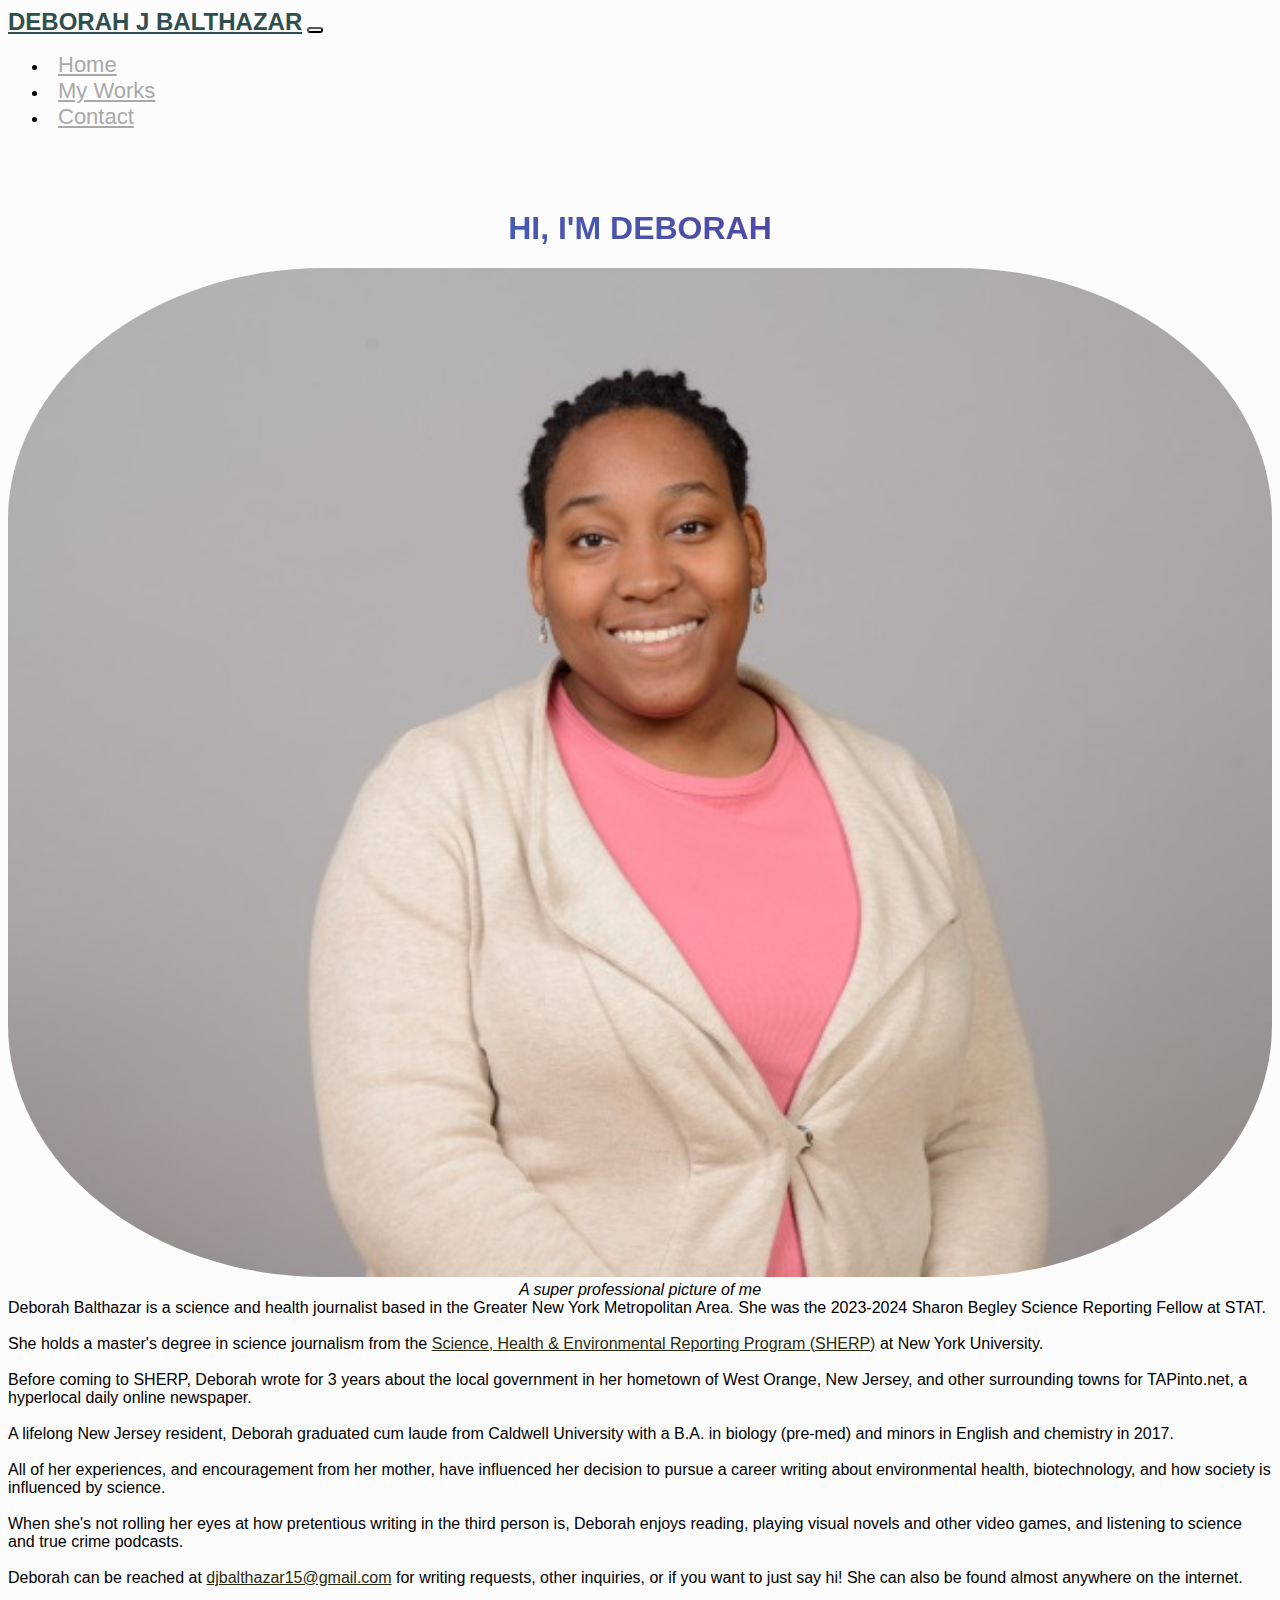
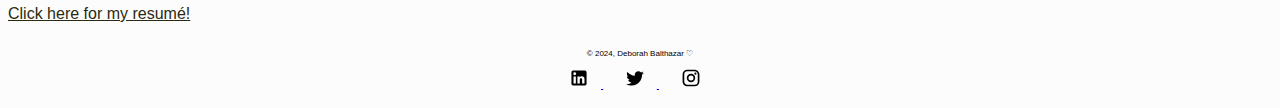
==== commit fbcbfe6d: "new" ====
--- a/index.html
+++ b/index.html
@@ -50,11 +50,13 @@
                         <img alt="Professional picture of Deborah Balthazar" class="prof-pic" src="Images/deborahbalthazar.jpg">
                         <figcaption class="fig-cap">A super professional picture of me</figcaption>
                     </div>
-                    Deborah Balthazar is a science and medical journalist based in the New York Area. She holds a master's degree in science journalism from the <a class="gen-link" href="https://journalism.nyu.edu/graduate/programs/science-health-and-environmental-reporting/">Science, Health & Environmental Reporting Program (SHERP)</a> at New York University.
+                    Deborah Balthazar is a science and health journalist based in the Greater New York Metropolitan Area. She was the 2023-2024 Sharon Begley Science Reporting Fellow at STAT. 
+                    <br><br>
+                    She holds a master's degree in science journalism from the <a class="gen-link" href="https://journalism.nyu.edu/graduate/programs/science-health-and-environmental-reporting/">Science, Health & Environmental Reporting Program (SHERP)</a> at New York University.
                     <br><br>
                     Before coming to SHERP, Deborah wrote for 3 years about the local government in her hometown of West Orange, New Jersey, and other surrounding towns for TAPinto.net, a hyperlocal daily online newspaper.
                     <br><br>
-                    A lifelong New Jersey resident, Deborah graduated cum laude from Caldwell University with a B.A. in biology and minors in English and chemistry in 2017.
+                    A lifelong New Jersey resident, Deborah graduated cum laude from Caldwell University with a B.A. in biology (pre-med) and minors in English and chemistry in 2017.
                     <br><br>
                     All of her experiences, and encouragement from her mother, have influenced her decision to pursue a career writing about environmental health, biotechnology, and how society is influenced by science.
                     <br><br>
@@ -72,7 +74,7 @@
 
 <footer class="footer page-footer font-small mt-auto">
         <div class="row">
-            <span>&copy; 2023, Deborah Balthazar ♡</span>
+            <span>&copy; 2024, Deborah Balthazar ♡</span>
         </div>
         <div class="row">
             <div class="social-links align-items-center">
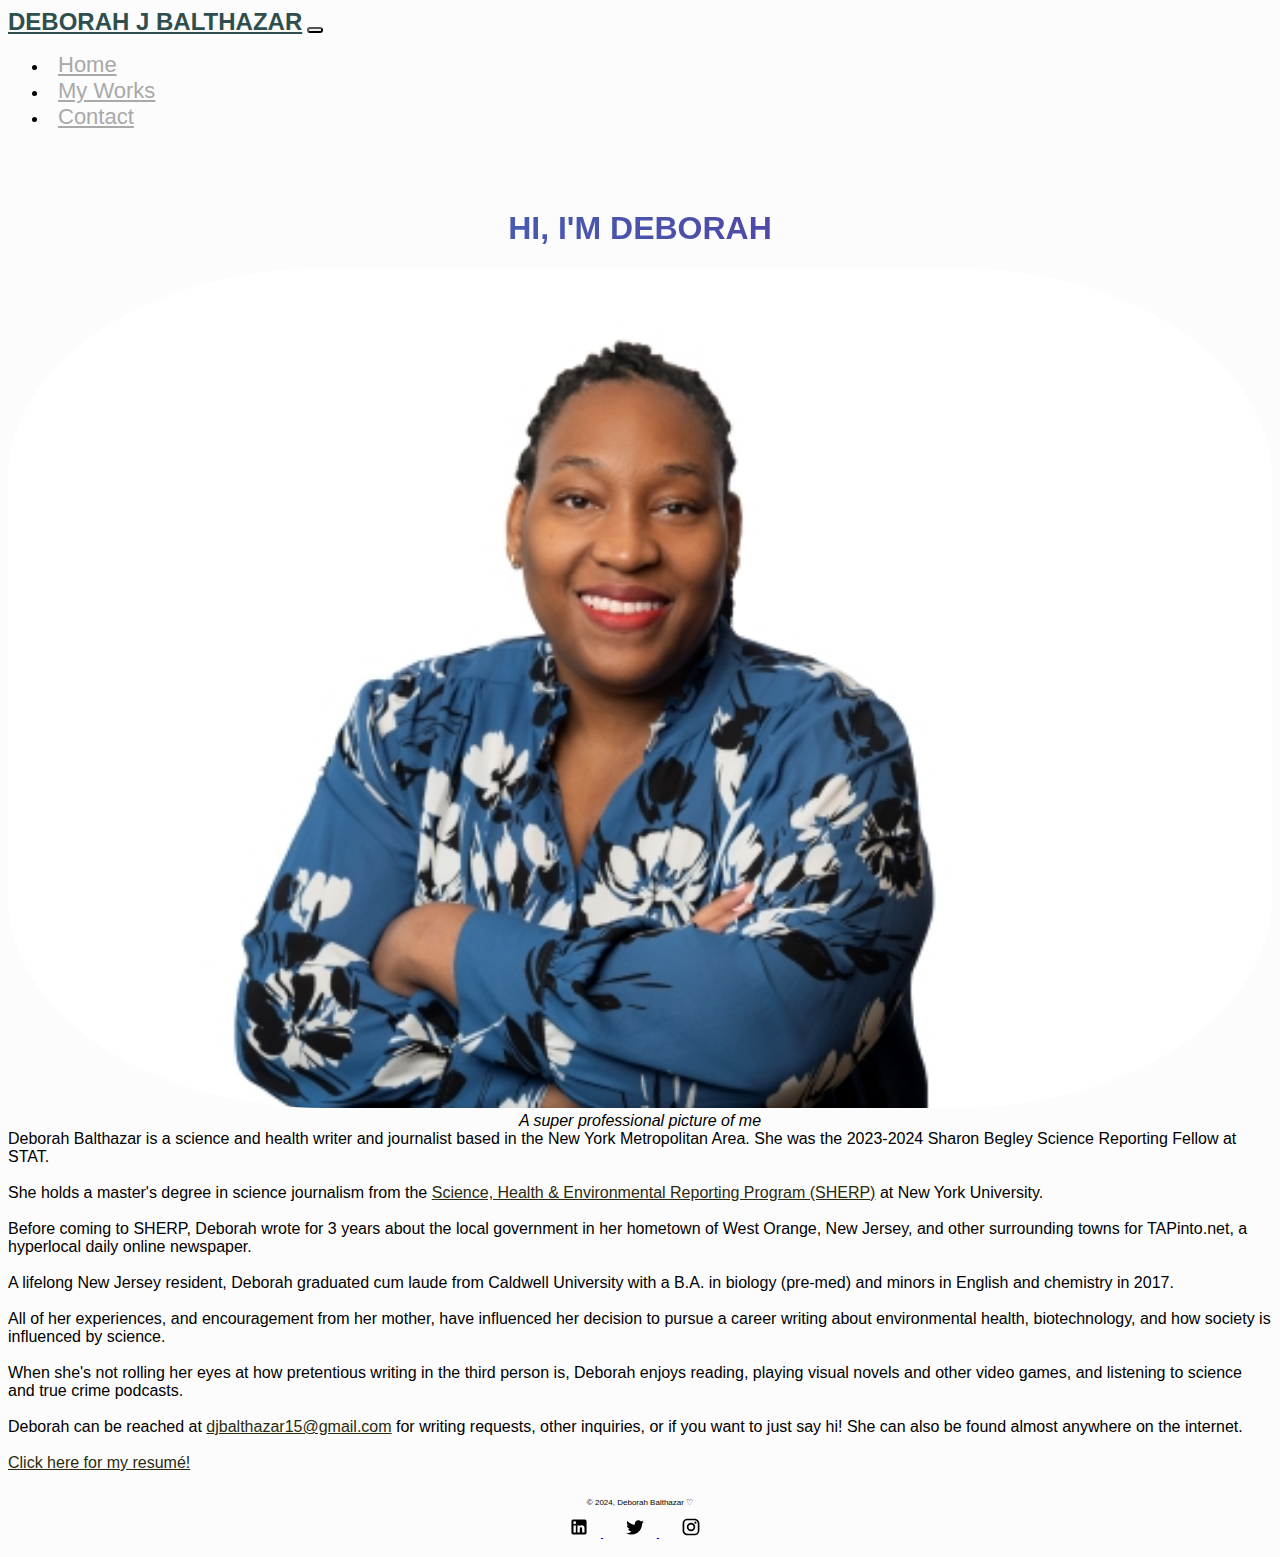
==== commit 40615f7a: "update" ====
--- a/index.html
+++ b/index.html
@@ -50,7 +50,7 @@
                         <img alt="Professional picture of Deborah Balthazar" class="prof-pic" src="Images/deborahbalthazar.jpg">
                         <figcaption class="fig-cap">A super professional picture of me</figcaption>
                     </div>
-                    Deborah Balthazar is a science and health journalist based in the Greater New York Metropolitan Area. She was the 2023-2024 Sharon Begley Science Reporting Fellow at STAT. 
+                    Deborah Balthazar is a science and health writer and journalist based in the New York Metropolitan Area. She was the 2023-2024 Sharon Begley Science Reporting Fellow at STAT. 
                     <br><br>
                     She holds a master's degree in science journalism from the <a class="gen-link" href="https://journalism.nyu.edu/graduate/programs/science-health-and-environmental-reporting/">Science, Health & Environmental Reporting Program (SHERP)</a> at New York University.
                     <br><br>
